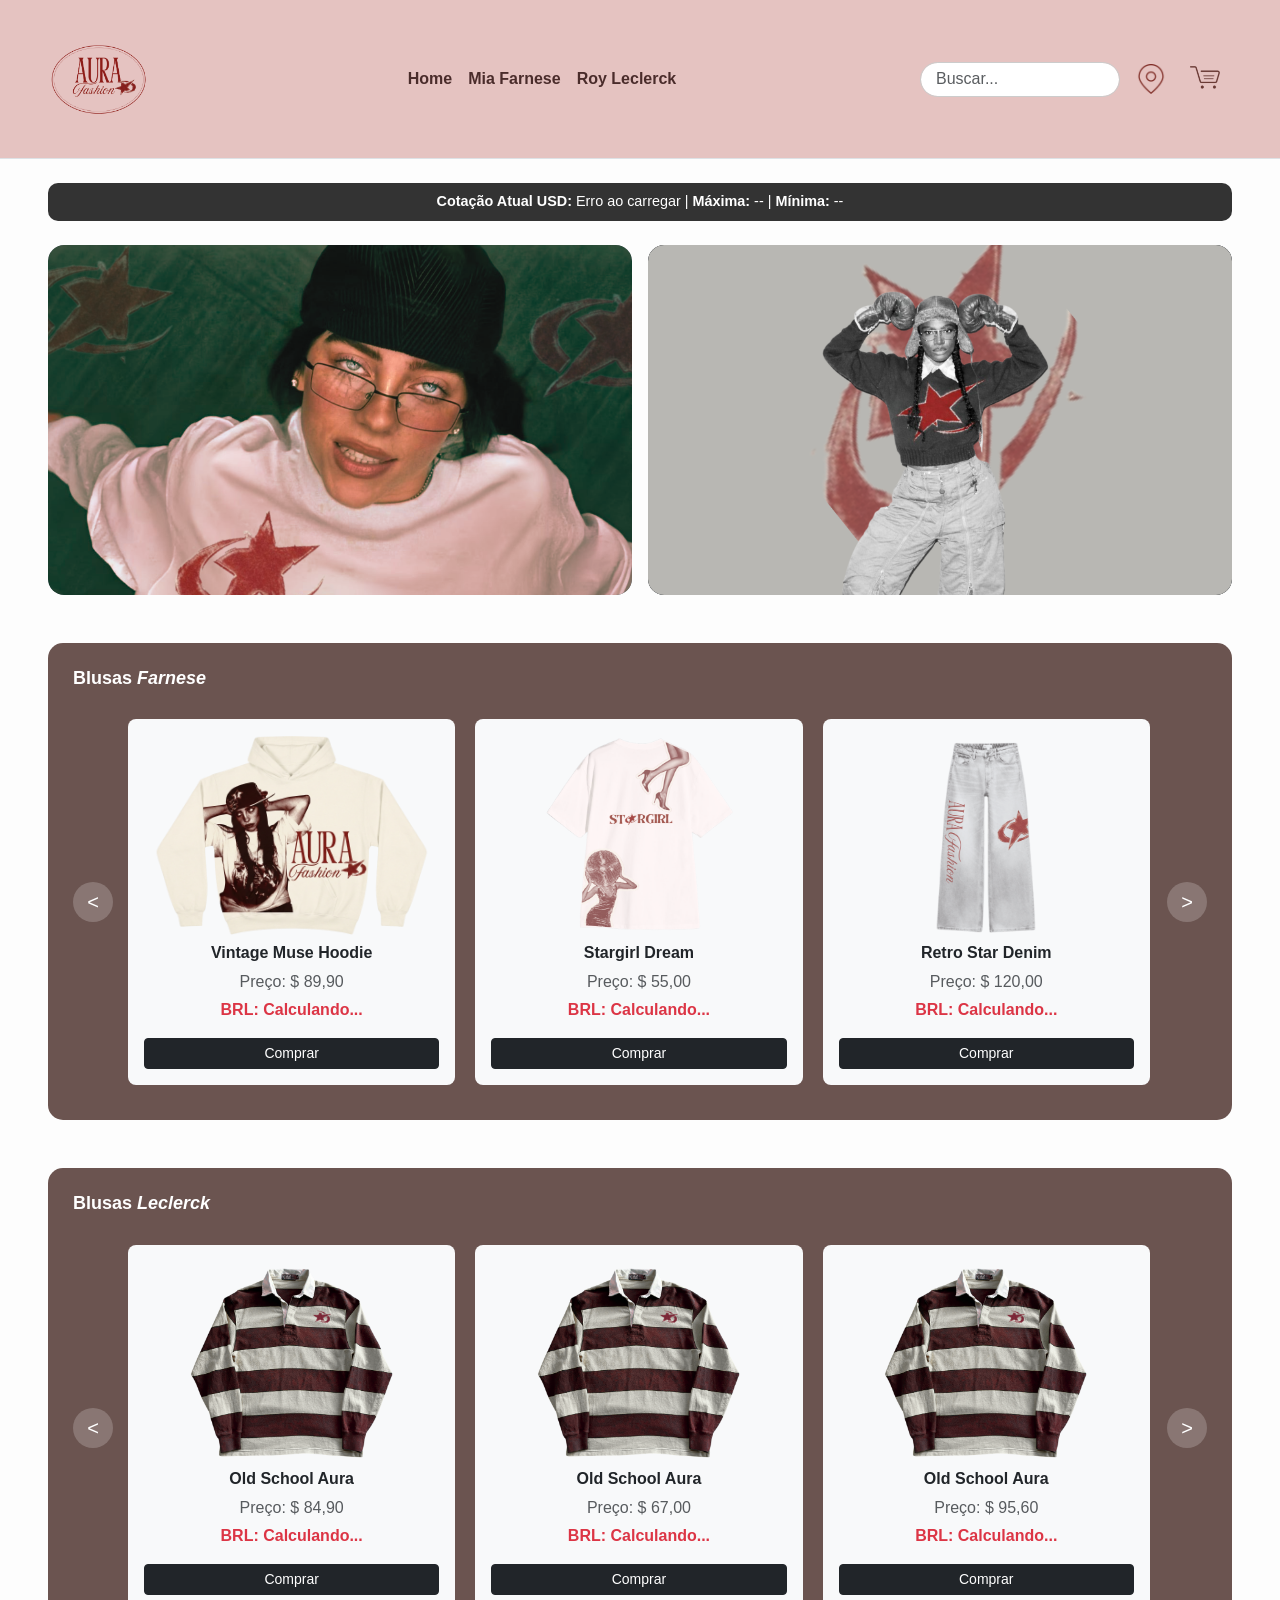
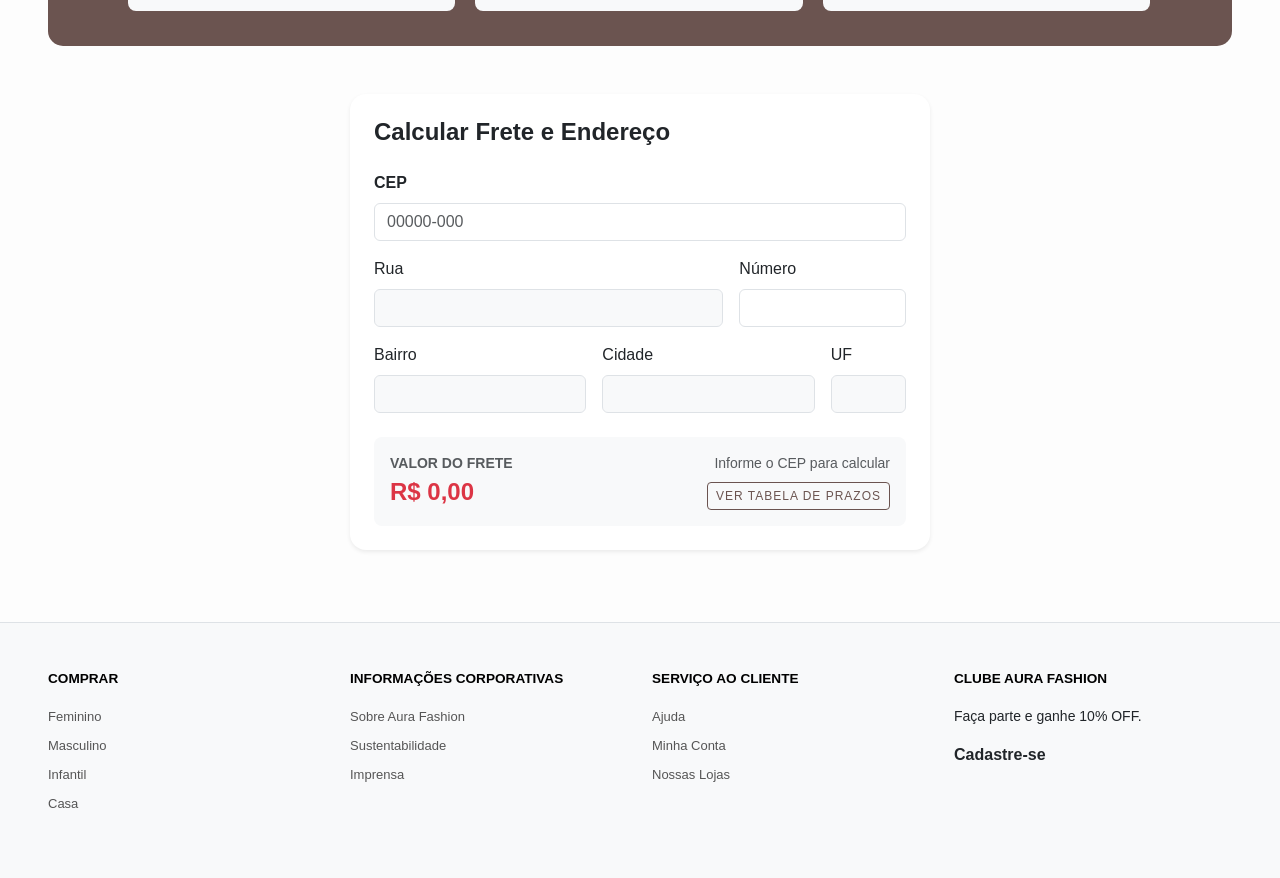
==== index.html @ 8c911bab "Add files via upload" ====
<!DOCTYPE html>
<html lang="pt-br">

<head>
    <meta charset="UTF-8">
    <meta name="viewport" content="width=device-width, initial-scale=1.0">
    <title>AURA Fashion - Home</title>

    <!-- Bootstrap CSS -->
    <link href="https://cdn.jsdelivr.net/npm/bootstrap@5.3.0/dist/css/bootstrap.min.css" rel="stylesheet">

    <!-- CSS Unificado -->
    <link rel="stylesheet" href="style.css">
</head>

<body>

    <!-- Header/Navbar (Padronizado) -->
    <header class="header-bg py-3 border-bottom">
        <nav class="navbar navbar-expand-lg navbar-light">
            <div class="container-fluid px-5">

                <a class="navbar-brand" href="index.html">
                    <div class="logo-placeholder">
                        <img src="img/aura.png" alt="" width="200px">
                    </div>
                </a>

                <button class="navbar-toggler" type="button" data-bs-toggle="collapse" data-bs-target="#navbarNav">
                    <span class="navbar-toggler-icon"></span>
                </button>

                <div class="collapse navbar-collapse" id="navbarNav">
                    <ul class="navbar-nav mx-auto">
                        <li class="nav-item"><a class="nav-link fw-bold" href="index.html">Home</a></li>
                        <li class="nav-item"><a class="nav-link fw-bold" href="MiaFarnese.html">Mia Farnese</a></li>
                        <li class="nav-item"><a class="nav-link fw-bold" href="royLeclerck.html">Roy Leclerck</a></li>
                    </ul>

                    <div class="d-flex align-items-center">
                        <input type="text" class="form-control header-search me-3" placeholder="Buscar...">
                        <div class="icons-wrapper">
                            <div class="icons-wrapper">
                                <a href="#secao-frete" class="icon-placeholder" id="btn-cep-header">
                                    <img src="img/cep.png" alt="Calcular CEP" width="30px">
                                </a>
                                <br>
                                <span class="icon-placeholder"><img src="img/carrinho.png" alt="" width="30px"></span>
                            </div>
                            <br>
                        </div>
                    </div>
                </div>

            </div>
        </nav>
    </header>

    <main class="container-fluid px-5 py-4">

        <!-- Cotação do Dólar -->
        <div class="alert alert-dark text-center mb-4 py-2" role="alert">
            <span class="fw-bold">Cotação Atual USD: </span>
            <span id="valorDolar">Carregando...</span> |
            <span class="fw-bold">Máxima: </span><span id="maiorValor">--</span> |
            <span class="fw-bold">Mínima: </span><span id="menorValor">--</span>
        </div>

        <!-- banner -->
        <section class="row g-3 mb-5">
            <div class="col-lg-6">
                <div class="hero-placeholder bg-secondary rounded-4" style="height: 350px;">
                    <img src="img/banner billie.png" class="w-100 h-100 object-fit-cover rounded-4" alt="Banner 1">
                </div>
            </div>
            <div class="col-lg-6">
                <div class="hero-placeholder bg-dark rounded-4" style="height: 350px;">
                    <img src="img/banner2.png" class="w-100 h-100 object-fit-cover rounded-4" alt="Banner 2">
                </div>
            </div>
        </section>

        <!-- Seção de Produtos -->

        <section class="carousel-section mb-5">
            <div class="carousel-header">
                <h3 class="carousel-title">Blusas <span class="italic-text">Farnese</span></h3>
            </div>
            <div class="carousel-container">
                <button class="carousel-arrow">&lt;</button>
                <div class="carousel-items">
                    <div class="carousel-item-custom">
                        <div class="product-card p-3 bg-light text-dark rounded-3 text-center">
                            <img src="img/moletom billie eilish.png" alt="" width="100%">
                            <h6 class="fw-bold mt-2">Vintage Muse Hoodie</h6>
                            <p class="mb-1 text-muted">Preço: <span class="usd-price" data-usd="89.90">$ 89,90</span>
                            </p>
                            <p class="fw-bold text-danger">BRL: <span class="brl-price">Calculando...</span></p>
                            <button class="btn btn-dark btn-sm w-100">Comprar</button>
                        </div>
                    </div>
                    <div class="carousel-item-custom">
                        <div class="product-card p-3 bg-light text-dark rounded-3 text-center">
                            <img src="img/stargirl.png" alt="" width="100%">
                            <h6 class="fw-bold mt-2">Stargirl Dream</h6>
                            <p class="mb-1 text-muted">Preço: <span class="usd-price" data-usd="55.00">$ 55,00</span>
                            </p>
                            <p class="fw-bold text-danger">BRL: <span class="brl-price">Calculando...</span></p>
                            <button class="btn btn-dark btn-sm w-100">Comprar</button>
                        </div>
                    </div>
                    <div class="carousel-item-custom">
                        <div class="product-card p-3 bg-light text-dark rounded-3 text-center">
                            <img src="img/calça.png" alt="" width="100%">
                            <h6 class="fw-bold mt-2">Retro Star Denim</h6>
                            <p class="mb-1 text-muted">Preço: <span class="usd-price" data-usd="120.00">$ 120,00</span>
                            </p>
                            <p class="fw-bold text-danger">BRL: <span class="brl-price">Calculando...</span></p>
                            <button class="btn btn-dark btn-sm w-100">Comprar</button>
                        </div>
                    </div>
                </div>
                <button class="carousel-arrow">&gt;</button>
            </div>
        </section>

        <!-- Seção de Produtos 2 -->

        <section class="carousel-section mb-5">
            <div class="carousel-header">
                <h3 class="carousel-title">Blusas <span class="italic-text">Leclerck</span></h3>
            </div>
            <div class="carousel-container">
                <button class="carousel-arrow">&lt;</button>
                <div class="carousel-items">
                    <div class="carousel-item-custom">
                        <div class="product-card p-3 bg-light text-dark rounded-3 text-center">
                            <img src="img/camisa.png" alt="" width="100%">
                            <h6 class="fw-bold mt-2">Old School Aura</h6>
                            <p class="mb-1 text-muted">Preço: <span class="usd-price" data-usd="84.90">$ 84,90</span>
                            </p>
                            <p class="fw-bold text-danger">BRL: <span class="brl-price">Calculando...</span></p>
                            <button class="btn btn-dark btn-sm w-100">Comprar</button>
                        </div>
                    </div>
                    <div class="carousel-item-custom">
                        <div class="product-card p-3 bg-light text-dark rounded-3 text-center">
                            <img src="img/camisa.png" alt="" width="100%">
                            <h6 class="fw-bold mt-2">Old School Aura</h6>
                            <p class="mb-1 text-muted">Preço: <span class="usd-price" data-usd="67.00">$ 67,00</span>
                            </p>
                            <p class="fw-bold text-danger">BRL: <span class="brl-price">Calculando...</span></p>
                            <button class="btn btn-dark btn-sm w-100">Comprar</button>
                        </div>
                    </div>
                    <div class="carousel-item-custom">
                        <div class="product-card p-3 bg-light text-dark rounded-3 text-center">
                            <img src="img/camisa.png" alt="" width="100%">
                            <h6 class="fw-bold mt-2">Old School Aura</h6>
                            <p class="mb-1 text-muted">Preço: <span class="usd-price" data-usd="95.60">$ 95,60</span>
                            </p>
                            <p class="fw-bold text-danger">BRL: <span class="brl-price">Calculando...</span></p>
                            <button class="btn btn-dark btn-sm w-100">Comprar</button>
                        </div>
                    </div>
                </div>
                <button class="carousel-arrow">&gt;</button>
            </div>
        </section>

        <!-- Seção de Frete -->
        <section class="row mb-5">
            <div class="col-lg-6 mx-auto">
                <div class="card shadow-sm border-0 rounded-4">
                    <div class="card-body p-4">
                        <h4 class="card-title mb-4 fw-bold">Calcular Frete e Endereço</h4>
                        <div class="row g-3">
                            <div class="col-12">
                                <label class="form-label fw-bold">CEP</label>
                                <input type="text" id="cep" class="form-control" placeholder="00000-000">
                            </div>
                            <div class="col-md-8">
                                <label class="form-label">Rua</label>
                                <input type="text" id="rua" class="form-control bg-light" readonly>
                            </div>
                            <div class="col-md-4">
                                <label class="form-label">Número</label>
                                <input type="text" id="numero" class="form-control">
                            </div>
                            <div class="col-md-5">
                                <label class="form-label">Bairro</label>
                                <input type="text" id="bairro" class="form-control bg-light" readonly>
                            </div>
                            <div class="col-md-5">
                                <label class="form-label">Cidade</label>
                                <input type="text" id="cidade" class="form-control bg-light" readonly>
                            </div>
                            <div class="col-md-2">
                                <label class="form-label">UF</label>
                                <input type="text" id="estado" class="form-control bg-light" readonly>
                            </div>
                        </div>
                        <div class="mt-4 p-3 bg-light rounded-3 d-flex justify-content-between align-items-center">
                            <div>
                                <div class="fw-bold text-uppercase small text-muted">Valor do Frete</div>
                                <div id="frete_valor" class="fs-4 fw-bold text-danger">R$ 0,00</div>
                            </div>
                            <div class="text-end">
                                <div id="frete_info" class="text-muted small mb-2">Informe o CEP para calcular</div>
                                <button type="button" class="btn btn-sm btn-outline-secondary" data-bs-toggle="modal"
                                    data-bs-target="#modalTabelaFrete">
                                    Ver Tabela de Prazos
                                </button>
                            </div>
                        </div>
                    </div>
                </div>
            </div>
        </section>

    </main>

    <!-- Footer (Padronizado) -->
    <footer class="bg-light py-5 border-top">
        <div class="container-fluid px-5">
            <div class="row g-4">
                <div class="col-lg-3">
                    <h6 class="fw-bold">Comprar</h6>
                    <ul class="list-unstyled small">
                        <li><a href="#">Feminino</a></li>
                        <li><a href="#">Masculino</a></li>
                        <li><a href="#">Infantil</a></li>
                        <li><a href="#">Casa</a></li>
                    </ul>
                </div>
                <div class="col-lg-3">
                    <h6 class="fw-bold">Informações corporativas</h6>
                    <ul class="list-unstyled small">
                        <li><a href="#">Sobre Aura Fashion</a></li>
                        <li><a href="#">Sustentabilidade</a></li>
                        <li><a href="#">Imprensa</a></li>
                    </ul>
                </div>
                <div class="col-lg-3">
                    <h6 class="fw-bold">Serviço ao cliente</h6>
                    <ul class="list-unstyled small">
                        <li><a href="#">Ajuda</a></li>
                        <li><a href="#">Minha Conta</a></li>
                        <li><a href="#">Nossas Lojas</a></li>
                    </ul>
                </div>
                <div class="col-lg-3">
                    <h6 class="fw-bold">CLUBE Aura Fashion</h6>
                    <p class="small">Faça parte e ganhe 10% OFF.</p>
                    <p class="fw-bold">Cadastre-se</p>
                </div>
            </div>
        </div>
    </footer>

    <!-- Scripts -->
    <script src="https://cdn.jsdelivr.net/npm/bootstrap@5.3.0/dist/js/bootstrap.bundle.min.js"></script>
    <script src="script.js"></script>
    <meta name="viewport" content="width=device-width, initial-scale=1.0">

    <div class="modal fade" id="modalTabelaFrete" tabindex="-1" aria-hidden="true">
    <div class="modal-dialog modal-dialog-centered modal-lg">
        <div class="modal-content">
            <div class="modal-header">
                <h5 class="modal-title fw-bold">Tabela de Logística Aura Fashion</h5>
                <button type="button" class="btn-close" data-bs-dismiss="modal" aria-label="Close"></button>
            </div>
            <div class="modal-body text-center">
                <img src="img/tabela.png" class="img-fluid rounded" alt="Tabela de Frete">
                <p class="mt-3 small text-muted">Prazos válidos após a confirmação do pagamento.</p>
            </div>
        </div>
    </div>
</div>

</body>

</html>
---- style.css ----
/* ============================================
   ESTILOS UNIFICADOS AURA FASHION
   ============================================ */

:root {
    --aura-pink: #e5c3c1;
    --aura-brown: #6b5450;
    --aura-red: #dc3545;
    --header-bg: #e5c3c1;
    --carousel-dark: #6b5450;
    --carousel-light: #9d8b87;
    --footer-bg: #f5f5f5;
}

body {
    background-color: #fdfdfd;
    font-family: 'Segoe UI', Tahoma, Geneva, Verdana, sans-serif;
}

/* --- Header & Navbar (Padronizado) --- */
.header-bg {
    background-color: var(--header-bg);
    border-bottom: 1px solid #d4a7a5;
}

.logo-placeholder {
    width: 100px;
    height: 100px;
    border-radius: 50%;
    display: flex;
    align-items: center;
    justify-content: center;
    font-weight: bold;
    font-size: 11px;
}

.nav-link.fw-bold, .nav-text {
    color: #4a2c2b !important;
    font-weight: 600;
    font-size: 16px;
}

.nav-link:hover, .nav-text:hover {
    color: #8a6b6a !important;
}

.search-bar, .header-search {
    width: 200px;
    height: 35px;
    border-radius: 20px;
    border: 1px solid #ccc;
    background-color: white;
    padding: 0 15px;
}

.icons-wrapper {
    display: flex;
    gap: 12px;
    align-items: center;
}

.icon-placeholder {
    width: 30px;
    height: 30px;
    display: inline-block;
    text-align: center;
    line-height: 24px;
    font-size: 14px;
}

/* --- Hero Section --- */
.hero-placeholder, .hero-box {
    transition: transform 0.3s ease;
    border-radius: 15px;
    background-color: #d0d0d0;
    overflow: hidden;
}

.hero-placeholder:hover, .hero-box:hover {
    transform: scale(1.02);
}

/* --- Seções de Produtos / Carrossel --- */
.products-section, .carousel-section {
    background-color: var(--aura-brown);
    padding: 25px;
    border-radius: 15px;
    color: white;
}

.italic-text {
    font-style: italic;
    font-weight: 700;
}

.product-card {
    transition: transform 0.3s ease, box-shadow 0.3s ease;
    border: none;
}

.product-card:hover {
    transform: translateY(-5px);
    box-shadow: 0 10px 20px rgba(0,0,0,0.2);
}

.product-img-placeholder {
    width: 100%;
    height: 150px;
    border-radius: 5px;
}

/* Estilos específicos do Carrossel (MiaFarnese) */
.carousel-header { margin-bottom: 20px; }
.carousel-title { font-size: 18px; font-weight: 600; margin: 0; color: white; }
.carousel-container { display: flex; align-items: center; justify-content: space-between; gap: 15px; }
.carousel-arrow {
    width: 40px; height: 40px; background-color: rgba(255, 255, 255, 0.2);
    border: none; border-radius: 50%; color: white; font-size: 20px;
    cursor: pointer; display: flex; align-items: center; justify-content: center; flex-shrink: 0;
}
.carousel-arrow:hover { background-color: rgba(255, 255, 255, 0.35); }
.carousel-items { display: flex; gap: 20px; flex-grow: 1; overflow-x: auto; padding: 10px 0; }
.carousel-item { width: 180px; height: 200px; background-color: #e0e0e0; border-radius: 10px; flex-shrink: 0; }

/* --- Frete --- */
.card { border: 1px solid #eee; }
.form-control:focus {
    border-color: var(--aura-pink);
    box-shadow: 0 0 0 0.25rem rgba(229, 195, 193, 0.25);
}

/* --- Alert Cotação --- */
.alert-dark {
    background-color: #333;
    border: none;
    color: #fff;
    font-size: 0.9rem;
    border-radius: 10px;
}

/* --- Footer --- */
.footer-bg, footer {
    background-color: var(--footer-bg);
    border-top: 1px solid #ddd;
    padding: 3rem 0;
}

footer h6, .footer-title {
    color: #000;
    text-transform: uppercase;
    font-size: 0.85rem;
    font-weight: 700;
    margin-bottom: 1.2rem;
}

footer ul, .footer-list { list-style: none; padding: 0; }
footer ul li, .footer-list li { margin-bottom: 0.5rem; }
footer ul li a, .footer-list a {
    color: #555;
    text-decoration: none;
    font-size: 13px;
    cursor: pointer;
}

footer ul li:hover, .footer-list a:hover {
    color: var(--aura-brown);
}

/* --- Responsividade --- */
@media (max-width: 768px) {
    .search-bar, .header-search { width: 100%; margin-bottom: 15px; }
    .hero-placeholder, .hero-box { height: 200px; }
    .carousel-items { flex-wrap: wrap; }
    .carousel-item { width: 150px; height: 170px; }
}

html {
    scroll-behavior: smooth;
}

/* --- Ajuste do Carrossel para 3 Produtos --- */
.carousel-items {
    display: flex;
    gap: 20px;
    flex-grow: 1;
    overflow-x: hidden; /* Oculta a barra para usar as setas */
    padding: 10px 0;
}

.carousel-item-custom {
    flex: 0 0 calc(33.33% - 14px); /* Divide em 3 partes iguais */
    min-width: 250px;
}

.product-card img {
    height: 200px;
    object-fit: contain; /* Garante que as suas imagens não cortem */
}

/* --- Estilos do Modal de CEP --- */
.modal-container-custom {
    display: none; 
    position: fixed;
    z-index: 9999;
    left: 0; top: 0; width: 100%; height: 100%;
    background-color: rgba(0,0,0,0.5);
    align-items: center; justify-content: center;
}

.modal-content-custom {
    background-color: white;
    padding: 30px;
    border-radius: 12px;
    width: 90%; max-width: 420px;
    position: relative;
    box-shadow: 0 5px 25px rgba(0,0,0,0.2);
}

.fechar-x {
    position: absolute; right: 15px; top: 10px;
    font-size: 24px; cursor: pointer; color: var(--aura-brown);
}

/* --- RESPONSIVIDADE (MEDIA QUERIES) --- */

/* Ajustes para Tablets (Telas até 992px) */
@media (max-width: 992px) {
    .carousel-item-custom {
        flex: 0 0 calc(50% - 10px); /* Exibe 2 produtos por vez */
    }
    
    .icons-wrapper {
        text-align: center;
        margin-top: 15px;
    }

    .header-bg .container-fluid {
        padding-left: 15px !important;
        padding-right: 15px !important;
    }
}

/* Ajustes para Celulares (Telas até 576px) */
@media (max-width: 576px) {
    .carousel-item-custom {
        flex: 0 0 100%; /* Exibe apenas 1 produto por vez (ocupa a tela toda) */
    }

    .carousel-container {
        padding: 0 10px; /* Reduz o recuo das setas */
    }

    .carousel-arrow {
        width: 30px;
        height: 30px;
        font-size: 14px;
    }

    /* Ajuste do Modal no Celular */
    .modal-content-custom {
        width: 95%;
        padding: 20px;
    }

    /* Ajuste da logo e ícones no header */
    .navbar-brand img {
        width: 80px;
    }
    
    /* Faz os preços e textos de frete ficarem legíveis */
    .product-card h6 {
        font-size: 0.9rem;
    }
    
    .usd-price, .brl-price {
        font-size: 0.85rem;
    }
}

/* Garante que imagens não estourem o layout */
img {
    max-width: 100%;
    height: auto;
}

/* Melhora a rolagem lateral em dispositivos touch */
.carousel-items {
    -webkit-overflow-scrolling: touch;
    overflow-x: auto; /* Permite scroll com o dedo no celular */
}

/* Esconde a barra de scroll feia, mantendo a funcionalidade */
.carousel-items::-webkit-scrollbar {
    display: none;
}

.btn-outline-secondary {
    border-color: var(--aura-brown);
    color: var(--aura-brown);
    font-size: 0.75rem;
    text-transform: uppercase;
    letter-spacing: 1px;
}

.btn-outline-secondary:hover {
    background-color: var(--aura-brown);
    border-color: var(--aura-brown);
    color: #fff;
}
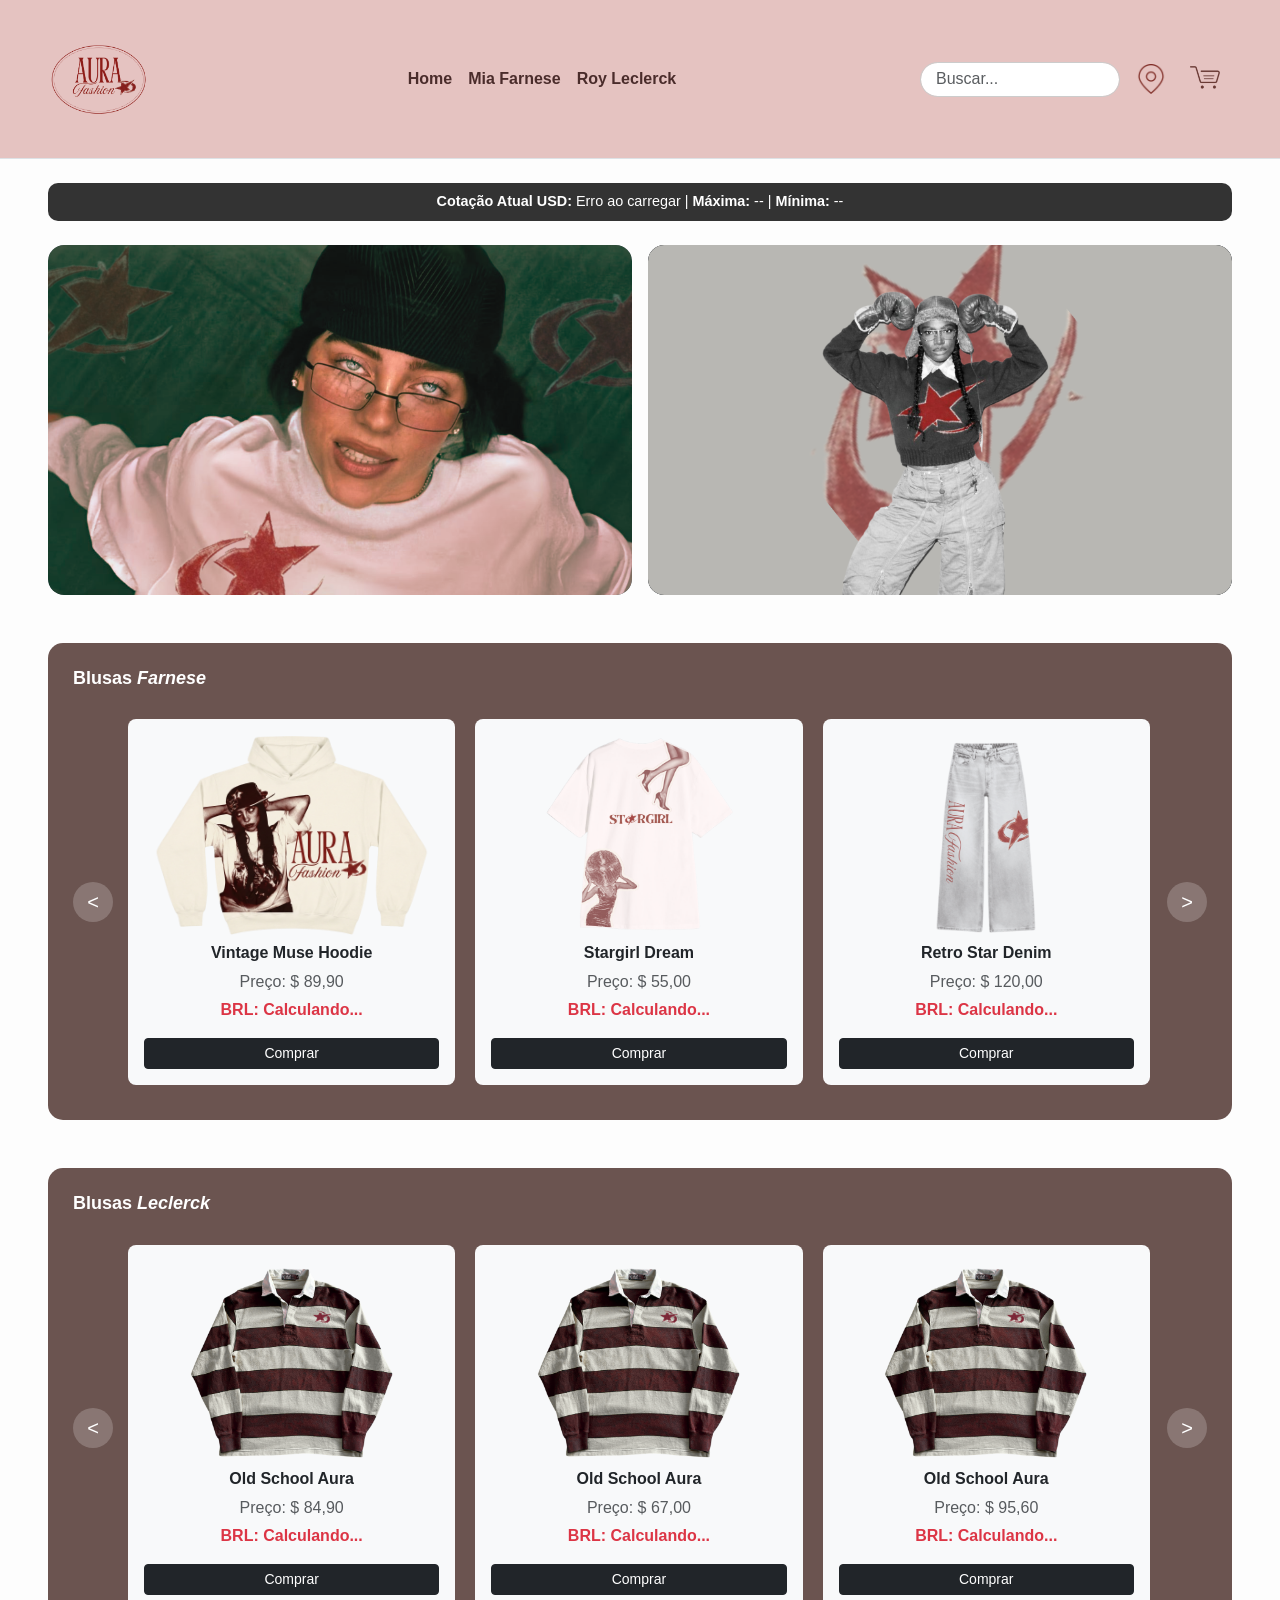
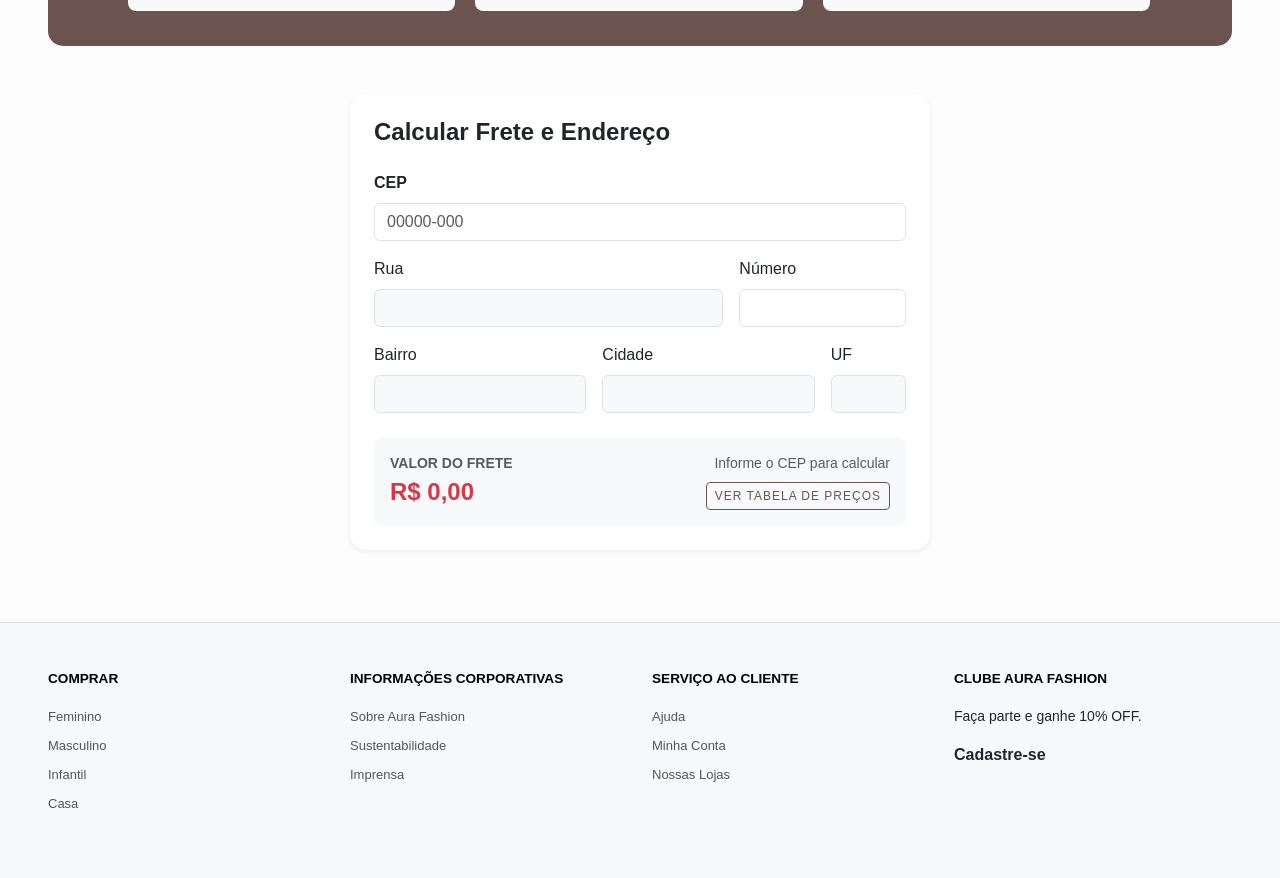
==== commit b475edf2: "Update index.html" ====
--- a/index.html
+++ b/index.html
@@ -209,7 +209,7 @@
                                 <div id="frete_info" class="text-muted small mb-2">Informe o CEP para calcular</div>
                                 <button type="button" class="btn btn-sm btn-outline-secondary" data-bs-toggle="modal"
                                     data-bs-target="#modalTabelaFrete">
-                                    Ver Tabela de Prazos
+                                    Ver Tabela de Preços
                                 </button>
                             </div>
                         </div>
@@ -280,4 +280,4 @@
 
 </body>
 
-</html>+</html>
